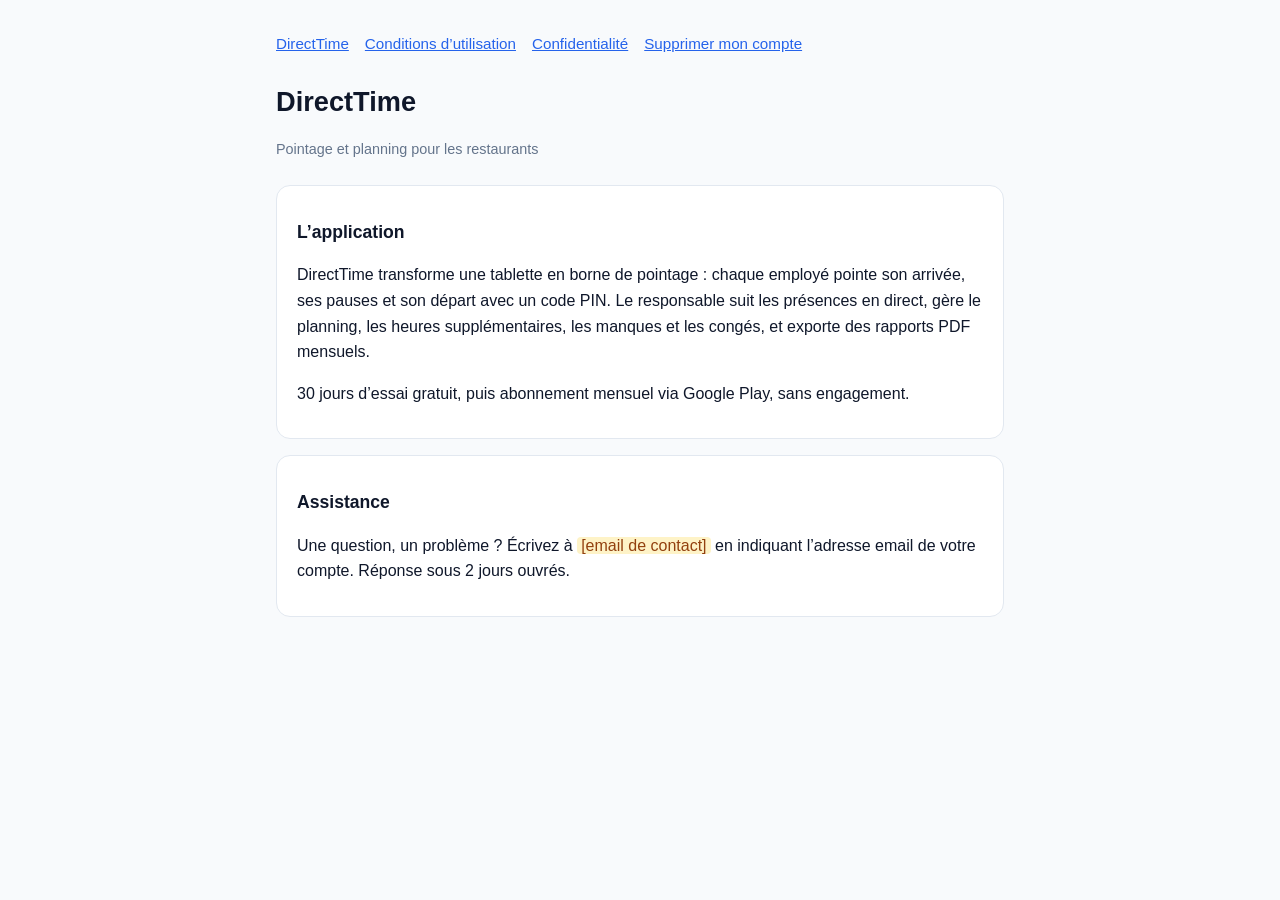
==== index.html @ fb90a257 "added directtime legal pages" ====
<!doctype html><html lang="fr"><head><meta charset="utf-8"><meta name="viewport" content="width=device-width,initial-scale=1"><title>DirectTime</title><link rel="stylesheet" href="style.css"></head><body><main>
<nav><a href="index.html">DirectTime</a><a href="cgu.html">Conditions d’utilisation</a><a href="confidentialite.html">Confidentialité</a><a href="suppression-compte.html">Supprimer mon compte</a></nav>
<h1>DirectTime</h1><p class="meta">Pointage et planning pour les restaurants</p>
<section><h2>L’application</h2><p>DirectTime transforme une tablette en borne de pointage : chaque employé pointe son arrivée, ses pauses et son départ avec un code PIN. Le responsable suit les présences en direct, gère le planning, les heures supplémentaires, les manques et les congés, et exporte des rapports PDF mensuels.</p>
<p>30 jours d’essai gratuit, puis abonnement mensuel via Google Play, sans engagement.</p></section>
<section><h2>Assistance</h2><p>Une question, un problème ? Écrivez à <span class="todo">[email de contact]</span> en indiquant l’adresse email de votre compte. Réponse sous 2 jours ouvrés.</p></section>
</main></body></html>
---- style.css ----
:root{--bg:#f8fafc;--card:#fff;--text:#0f172a;--muted:#64748b;--line:#e2e8f0;--accent:#2563eb}
@media (prefers-color-scheme:dark){:root{--bg:#0b0d12;--card:#151821;--text:#f1f5f9;--muted:#94a3b8;--line:#262a35;--accent:#60a5fa}}
*{box-sizing:border-box}body{margin:0;background:var(--bg);color:var(--text);font:16px/1.6 -apple-system,BlinkMacSystemFont,"Segoe UI",Roboto,sans-serif}
main{max-width:760px;margin:0 auto;padding:32px 16px 64px}h1{font-size:1.7rem;margin:0 0 4px}h2{font-size:1.1rem;margin:28px 0 8px}
.meta{color:var(--muted);font-size:.9rem;margin-bottom:24px}section{background:var(--card);border:1px solid var(--line);border-radius:14px;padding:4px 20px 16px;margin-top:16px}
a{color:var(--accent)}nav{display:flex;gap:16px;flex-wrap:wrap;margin-bottom:24px;font-size:.95rem}.todo{background:#fef3c7;color:#92400e;padding:0 4px;border-radius:4px}
ol li,ul li{margin:4px 0}
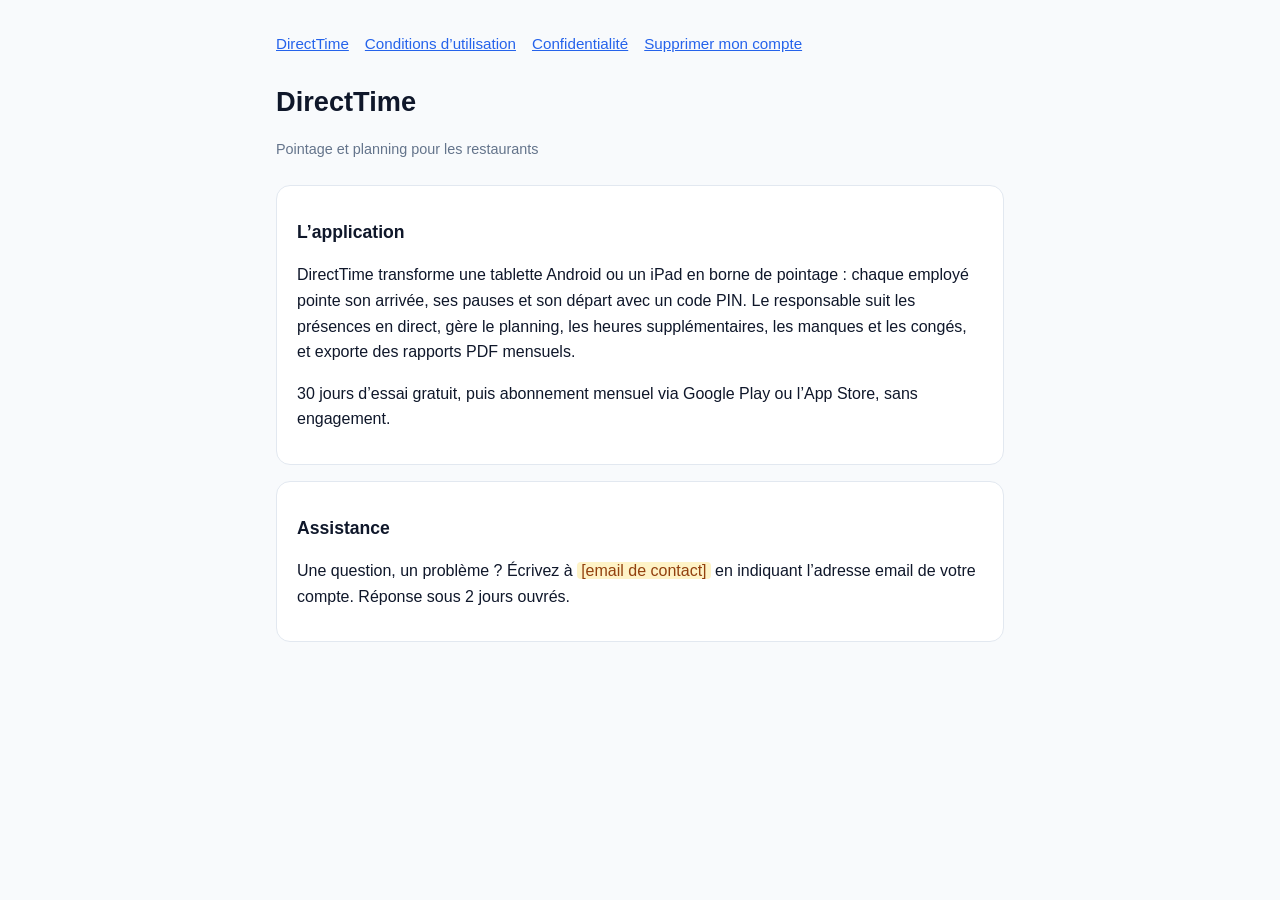
==== commit 1eb07ac8: "updated legal pages" ====
--- a/index.html
+++ b/index.html
@@ -1,7 +1,7 @@
 <!doctype html><html lang="fr"><head><meta charset="utf-8"><meta name="viewport" content="width=device-width,initial-scale=1"><title>DirectTime</title><link rel="stylesheet" href="style.css"></head><body><main>
 <nav><a href="index.html">DirectTime</a><a href="cgu.html">Conditions d’utilisation</a><a href="confidentialite.html">Confidentialité</a><a href="suppression-compte.html">Supprimer mon compte</a></nav>
 <h1>DirectTime</h1><p class="meta">Pointage et planning pour les restaurants</p>
-<section><h2>L’application</h2><p>DirectTime transforme une tablette en borne de pointage : chaque employé pointe son arrivée, ses pauses et son départ avec un code PIN. Le responsable suit les présences en direct, gère le planning, les heures supplémentaires, les manques et les congés, et exporte des rapports PDF mensuels.</p>
-<p>30 jours d’essai gratuit, puis abonnement mensuel via Google Play, sans engagement.</p></section>
+<section><h2>L’application</h2><p>DirectTime transforme une tablette Android ou un iPad en borne de pointage : chaque employé pointe son arrivée, ses pauses et son départ avec un code PIN. Le responsable suit les présences en direct, gère le planning, les heures supplémentaires, les manques et les congés, et exporte des rapports PDF mensuels.</p>
+<p>30 jours d’essai gratuit, puis abonnement mensuel via Google Play ou l’App Store, sans engagement.</p></section>
 <section><h2>Assistance</h2><p>Une question, un problème ? Écrivez à <span class="todo">[email de contact]</span> en indiquant l’adresse email de votre compte. Réponse sous 2 jours ouvrés.</p></section>
 </main></body></html>
